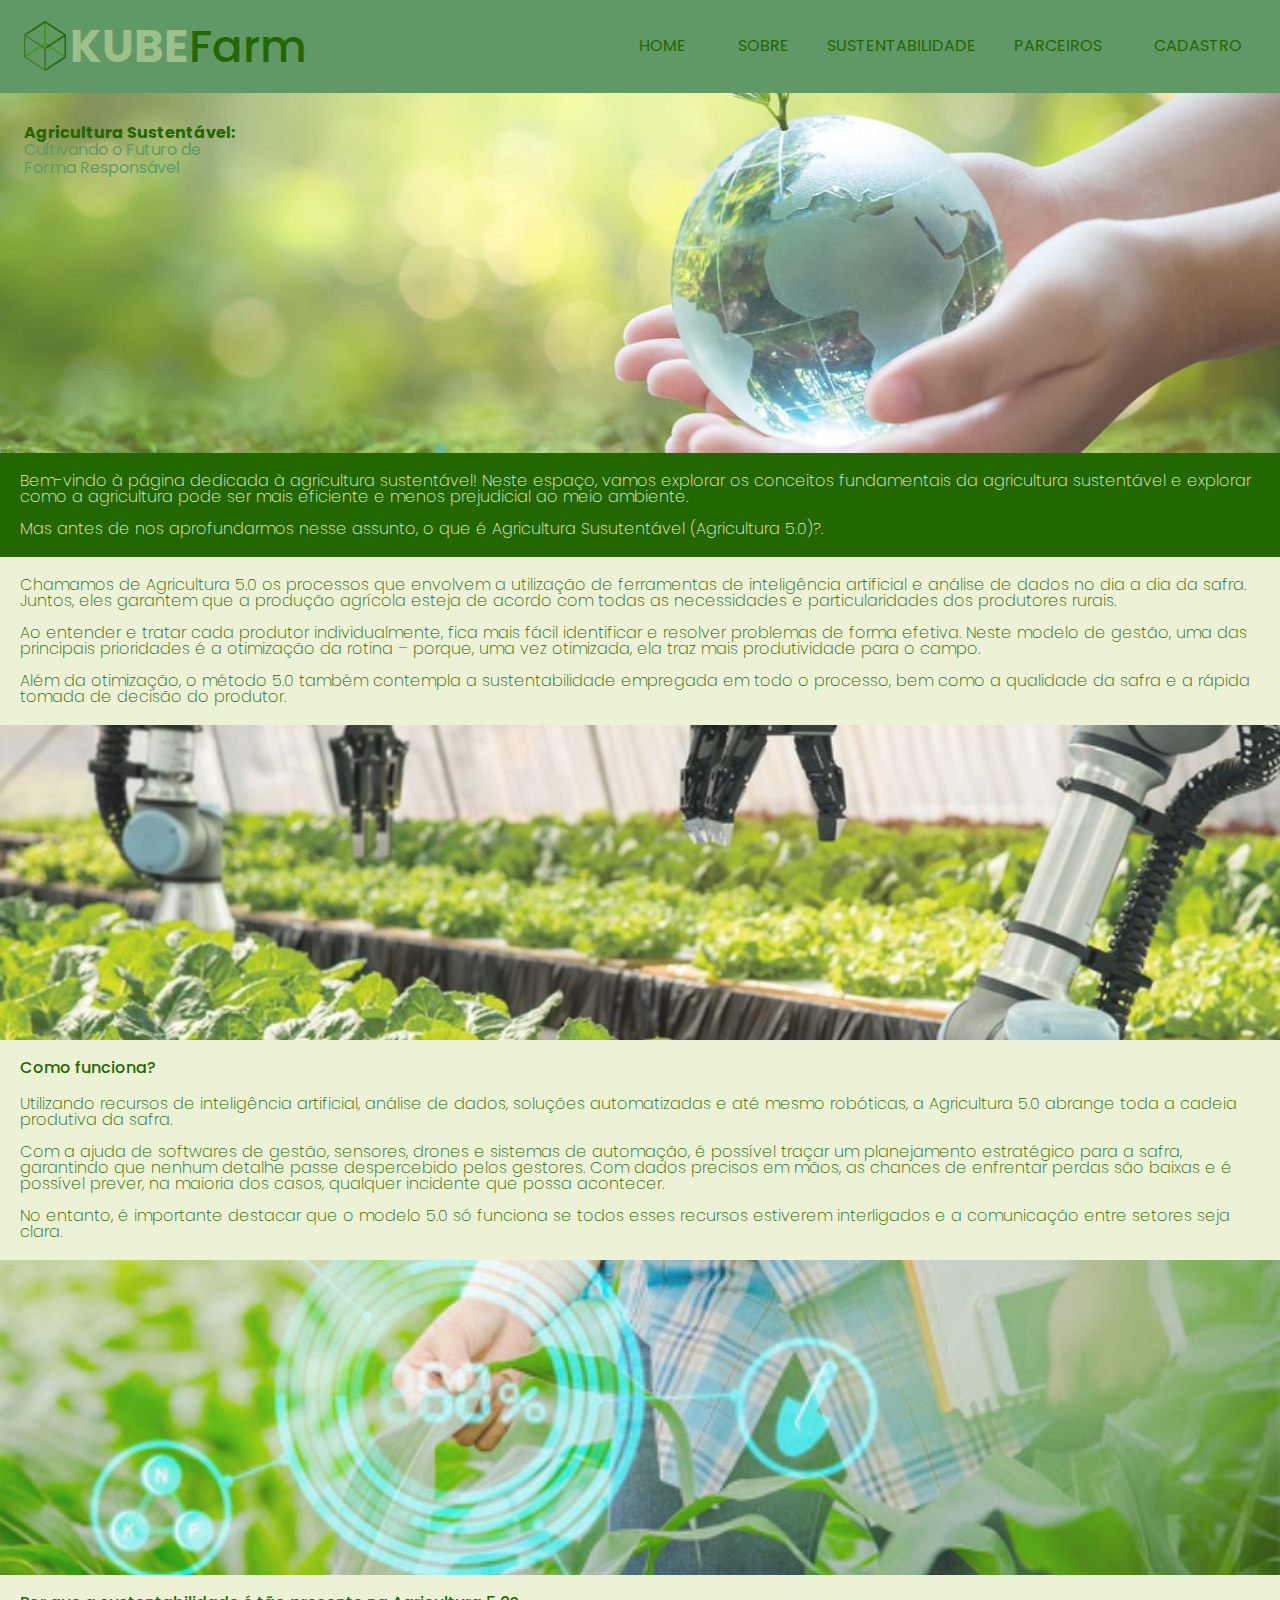
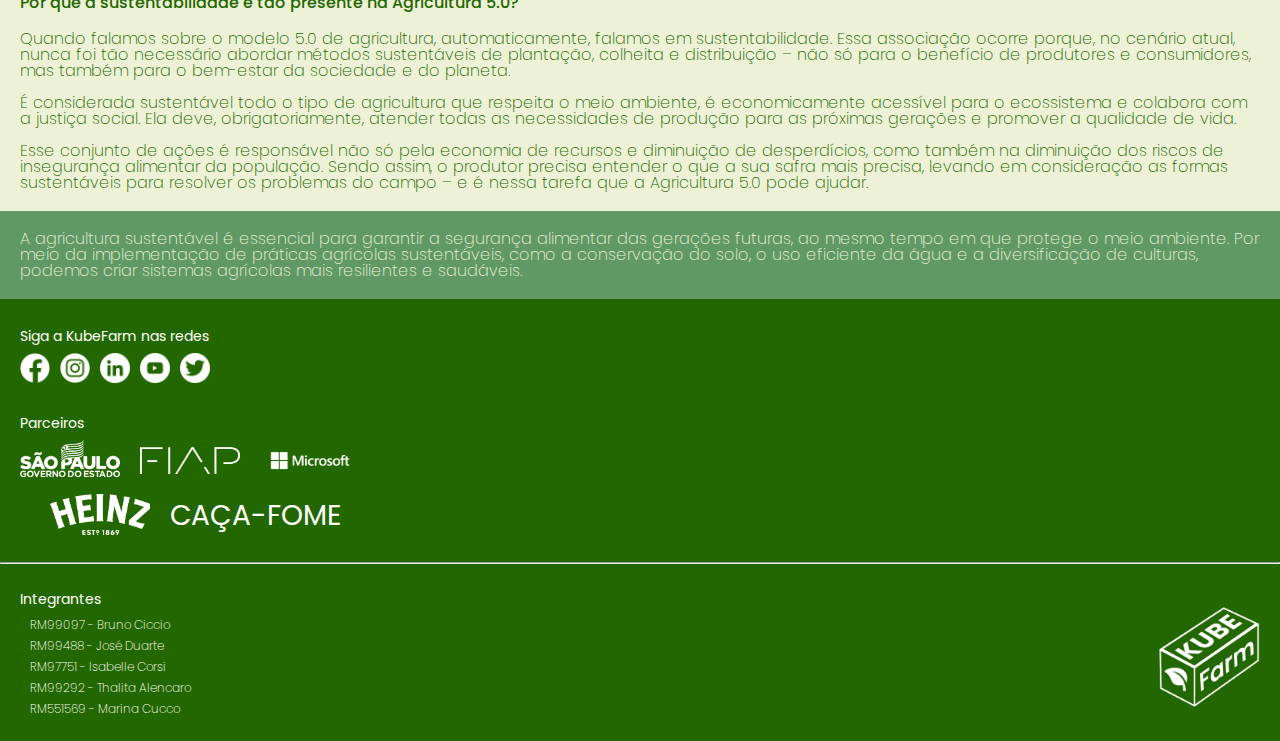
==== KubeFarm-Html&Css/artigoagricultura.html @ fd409fc4 "Upload do Projeto" ====
<!DOCTYPE html>
<html lang="pt-br">

<head>
  <meta charset="UTF-8">
  <meta http-equiv="X-UA-Compatible" content="IE=edge">
  <meta name="viewport" content="width=device-width, initial-scale=1.0">
  <link rel="stylesheet" href="reset.css">
  <link rel="stylesheet" href="style.css">
  <link rel="preconnect" href="https://fonts.googleapis.com">
  <link rel="preconnect" href="https://fonts.gstatic.com" crossorigin>
  <link
    href="https://fonts.googleapis.com/css2?family=Inter:wght@400;700&family=Krona+One&family=Poppins:wght@300;400;500;700&display=swap"
    rel="stylesheet">
  <link
    href="https://fonts.googleapis.com/css2?family=Inter:wght@400;700&family=Josefin+Sans:wght@400;700&family=Krona+One&display=swap"
    rel="stylesheet">
  <link rel="stylesheet" href="https://cdn.jsdelivr.net/npm/swiper@9/swiper-bundle.min.css" />

  <title>KubeFarm</title>
</head>

<body>
  <header class="cabecalho">
    <div class="container">
      <input type="checkbox" id="menu" class="container__botao">
      <label for="menu">
        <span class="cabecalho__menu-hamburguer container__imagem"></span>
      </label>
      <ul class="lista-menu">
        <li class="lista-menu__titulo">
          <a href="index.html" class="lista-menu__link">HOME</a>
        </li>
        <li class="lista-menu__itens">
          <a href="sobre.html" class="lista-menu__link">SOBRE</a>
        </li>
        <li class="lista-menu__itens">
          <a href="artigoagricultura.html" class="lista-menu__link">AGRICULTURA SUSTENTÁVEL</a>
        </li>
        <li class="lista-menu__itens">
          <a href="artigocultivo.html" class="lista-menu__link">CULTIVO EFICIENTE</a>
        </li>
        <li class="lista-menu__itens">
          <a href="artigoai.html" class="lista-menu__link">IA GENERATIVA</a>
        </li>
        <li class="lista-menu__itens">
          <a href="parceiros.html" class="lista-menu__link">PARCEIROS</a>
        </li>
        <li class="lista-menu__itens">
          <a href="cadastro.html" class="lista-menu__link">CADASTRO</a>
        </li>
      </ul>
      <img src="logos/cubo-2.png" alt="logo da Kubefarm" class="container__imagem__logo">
      <h1 class="container__titulo"><b class="container__titulo--negrito">KUBE</b>Farm</h1>
    </div>

    <ul class="opcoes">
        <li class="opcoes__item"><a href="index.html" class="opcoes__link">HOME</a></li>
        <li class="opcoes__item"><a href="sobre.html" class="opcoes__link">SOBRE</a></li>
        <input type="checkbox" id="opcoes-menu" class="opcoes__botao">
        <label for="opcoes-menu">
          <li class="opcoes__item">SUSTENTABILIDADE</li>
        </label>
        <ul class="lista-menu">
          <li class="lista-menu__itens">
            <a href="artigoagricultura.html" class="lista-menu__link">AGRICULTURA SUSTENTÁVEL</a>
          </li>
          <li class="lista-menu__itens">
            <a href="artigocultivo.html" class="lista-menu__link">CULTIVO EFICIENTE</a>
          </li>
          <li class="lista-menu__itens">
            <a href="artigoai.html" class="lista-menu__link">IA GENERATIVA</a>
          </li>
        </ul>
        <li class="opcoes__item"><a href="parceiros.html" class="opcoes__link">PARCEIROS</a></li>
        <li class="opcoes__item"><a href="cadastro.html" class="opcoes__link">CADASTRO</a></li>
      </ul>
  </header>

  <section class="art-agricultura">
    <img class="art-agricultura__img" src="assets/agricsust-1.jpg" alt="imagem de uma mão segurando um planeta">
    <h2 class="art-agricultura__titulo">Agricultura Sustentável:</h2>
    <h2 class="art-agricultura__subtitulo">Cultivando o Futuro de</h2>
    <h2 class="art-agricultura__subtitulo-2">Forma Responsável</h2>
  </section>
  <div class="texto-art-agricultura">
    <p class="texto-art-agricultura__texto">Bem-vindo à página dedicada à agricultura sustentável! Neste espaço, vamos
      explorar os conceitos fundamentais da agricultura sustentável e explorar como a agricultura pode ser mais
      eficiente e menos prejudicial ao meio ambiente. <br><br> <b> Mas antes de nos aprofundarmos nesse assunto, o que é
        Agricultura
        Susutentável (Agricultura 5.0)?.</b> </p>
  </div>
  <div class="texto-2-art-agricultura">
    <p class="texto-2-art-agricultura__texto">Chamamos de Agricultura 5.0 os processos que envolvem a utilização de
      ferramentas de inteligência artificial e análise de dados no dia a dia da safra. Juntos, eles garantem que a
      produção agrícola esteja de acordo com todas as necessidades e particularidades dos produtores rurais. <br> <br>
      Ao entender e tratar cada produtor individualmente, fica mais fácil identificar e resolver problemas de forma
      efetiva. Neste modelo de gestão, uma das principais prioridades é a otimização da rotina – porque, uma vez
      otimizada, ela traz mais produtividade para o campo. <br> <br>
      Além da otimização, o método 5.0 também contempla a sustentabilidade empregada em todo o processo, bem como a
      qualidade da safra e a rápida tomada de decisão do produtor.</p>
  </div>

  <section class="art-agricultura-2__img-2">
    <img class="art-agricultura__img-2" src="assets/agricsust-2.jpeg" alt="braço robótico fazendo colheita de plantio">
  </section>
  <div class="texto-3-art-agricultura">
    <h2 class="texto-3-art-agricultura__titulo">Como funciona?</h2>
    <p class="texto-3-art-agricultura__texto">Utilizando recursos de inteligência artificial, análise de dados, soluções
      automatizadas e até mesmo robóticas, a Agricultura 5.0 abrange toda a cadeia produtiva da safra. <br><br>
      Com a ajuda de softwares de gestão, sensores, drones e sistemas de automação, é possível traçar um planejamento
      estratégico para a safra, garantindo que nenhum detalhe passe despercebido pelos gestores. Com dados precisos em
      mãos, as chances de enfrentar perdas são baixas e é possível prever, na maioria dos casos, qualquer incidente que
      possa acontecer. <br><br>
      No entanto, é importante destacar que o modelo 5.0 só funciona se todos esses recursos estiverem interligados e a
      comunicação entre setores seja clara.</p>
  </div>

  <section class="art-agricultura-3__img-3">
    <img class="art-agricultura__img-3" src="assets/agricsust-3.jpg" alt="holograma de icones em fundo verde">
  </section>
  <div class="texto-3-art-agricultura">
    <h2 class="texto-3-art-agricultura__titulo">Por que a sustentabilidade é tão presente na Agricultura 5.0?</h2>
    <p class="texto-3-art-agricultura__texto">Quando falamos sobre o modelo 5.0 de agricultura, automaticamente, falamos
      em sustentabilidade. Essa associação ocorre porque, no cenário atual, nunca foi tão necessário abordar métodos
      sustentáveis de plantação, colheita e distribuição – não só para o benefício de produtores e consumidores, mas
      também para o bem-estar da sociedade e do planeta. <br><br>
      É considerada sustentável todo o tipo de agricultura que respeita o meio ambiente, é economicamente acessível para
      o ecossistema e colabora com a justiça social. Ela deve, obrigatoriamente, atender todas as necessidades de
      produção para as próximas gerações e promover a qualidade de vida. <br><br>
      Esse conjunto de ações é responsável não só pela economia de recursos e diminuição de desperdícios, como também na
      diminuição dos riscos de insegurança alimentar da população. Sendo assim, o produtor precisa entender o que a sua
      safra mais precisa, levando em consideração as formas sustentáveis para resolver os problemas do campo – e é nessa
      tarefa que a Agricultura 5.0 pode ajudar.</p>
  </div>
  <div class="conclusao-art-agricultura">
    <p class="conclusao-art-agricultura__texto">A agricultura sustentável é essencial para garantir a segurança
      alimentar das gerações futuras, ao mesmo tempo em que protege o meio ambiente. Por meio da implementação de
      práticas agrícolas sustentáveis, como a conservação do solo, o uso eficiente da água e a diversificação de
      culturas, podemos criar sistemas agrícolas mais resilientes e saudáveis.</p>
  </div>

  <footer class="rodape">
    <h2 class="rodape__titulo">Siga a KubeFarm nas redes</h2>
    <ul class="lista-rodape">
      <li class="lista-rodape__item">
        <img src="logos/facebook.png" alt="logo facebook">
      </li>
      <li class="lista-rodape__item">
        <img src="logos/instagram.png" alt="Logo instagram">
      </li>
      <li class="lista-rodape__item">
        <img src="logos/linkedin.png" alt="Logo linkedin">
      </li>
      <li class="lista-rodape__item">
        <img src="logos/youtube.png" alt="Logo youtube">
      </li>
      <li class="lista-rodape__item">
        <img src="logos/twitter.png" alt="Logo twiter">
      </li>
    </ul>
    <h2 class="rodape__titulo-2">Parceiros</h2>
    <ul class="lista-rodape-2">
      <li class="lista-rodape__item-2">
        <img src="logos/governo-logo (1).png" alt="logo estado de sao paulo">
      </li>
      <li class="lista-rodape__item-2">
        <img src="logos/fiap.png" alt="Logo fiap">
      </li>
      <li class="lista-rodape__item-2">
        <img src="logos/microsoft-logo.png" alt="Logo microsot">
      </li>
    </ul>
    <ul class="lista-rodape-3">
      <li class="lista-rodape__item-3">
        <img src="logos/heinz-logo.png" alt="Logo youtube">
      </li>
      <li class="lista-rodape__item-3">
        <a href="#">CAÇA-FOME</a>
      </li>
    </ul>
    <br>
    <hr>
    <div class="integrantes">
      <div class="integrantes-integrantes">
        <h2 class="titulo-integrantes">Integrantes</h2>
        <ul class="lista-integrantes">
          <li>
            <a href="#">RM99097 - Bruno Ciccio</a>
          </li>
          <li>
            <a href="#">RM99488 - José Duarte</a>
          </li>
          <li>
            <a href="#">RM97751 - Isabelle Corsi</a>
          </li>
          <li>
            <a href="#">RM99292 - Thalita Alencaro</a>
          </li>
          <li>
            <a href="#">RM551569 - Marina Cucco</a>
          </li>
        </ul>
      </div>
      <div class="logo-kubefarm">
        <img src="logos/kubefarm-2.png" alt="logo kubefarm">
      </div>
    </div>
  </footer>
</body>

</html>
---- KubeFarm-Html&Css/style.css ----
@import url(styles/header.css);
@import url(styles/index.css);
@import url(styles/footer.css);
@import url(styles/sobre.css);
@import url(styles/artigoagricultura.css);
@import url(styles/artigocultivo.css);
@import url(styles/artigoai.css);
@import url(styles/parceiros.css);
@import url(styles/cadastro.css);

:root {
  --fonte-principal: "Poppins";
  --fonte-secundaria: "Josefin Sans";
  --branco: #ffffff;
  --beje: #edf1d6;
  --verde-escuro: #236700;
  --verde-secundario: #609966;
  --verde-claro: #9DC08B;
  --preto: #000000;
}

body {
  font-family: var(--fonte-principal);
  font-size: 16px;
  font-weight: 400;
}
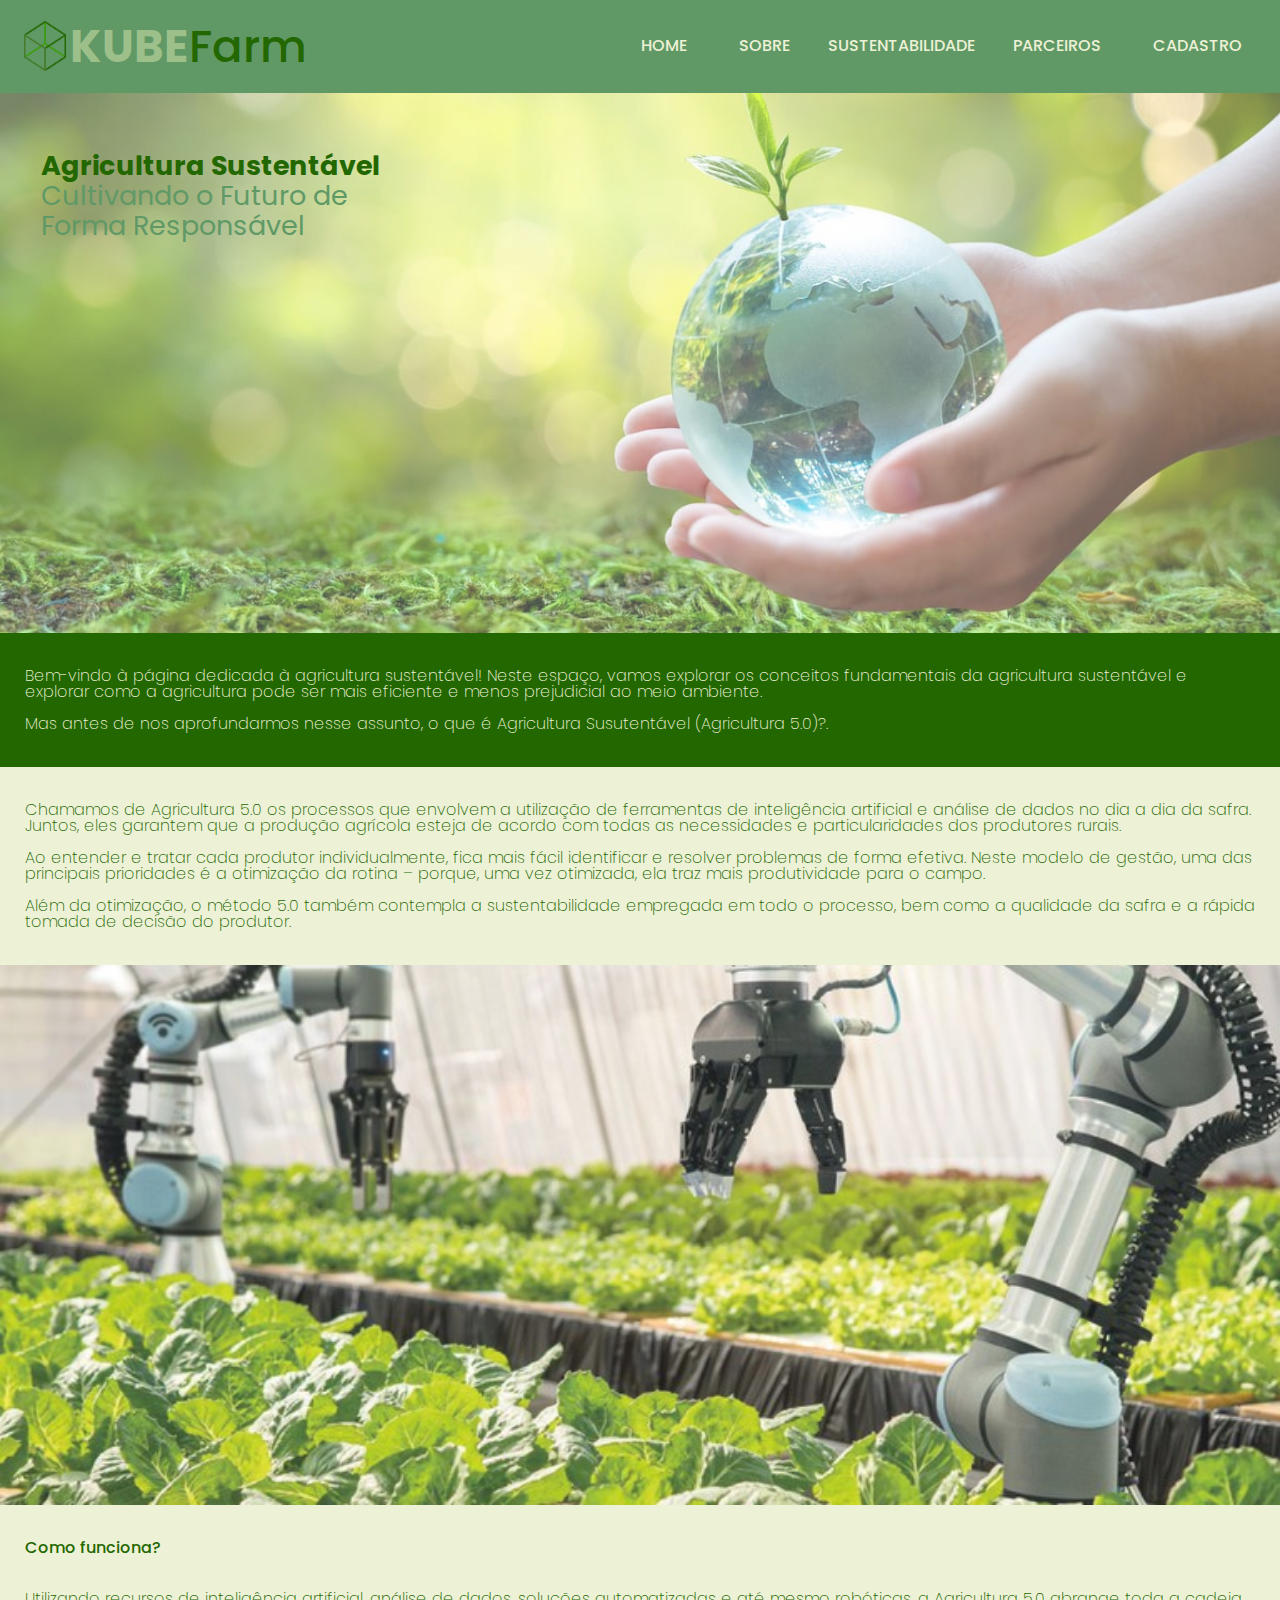
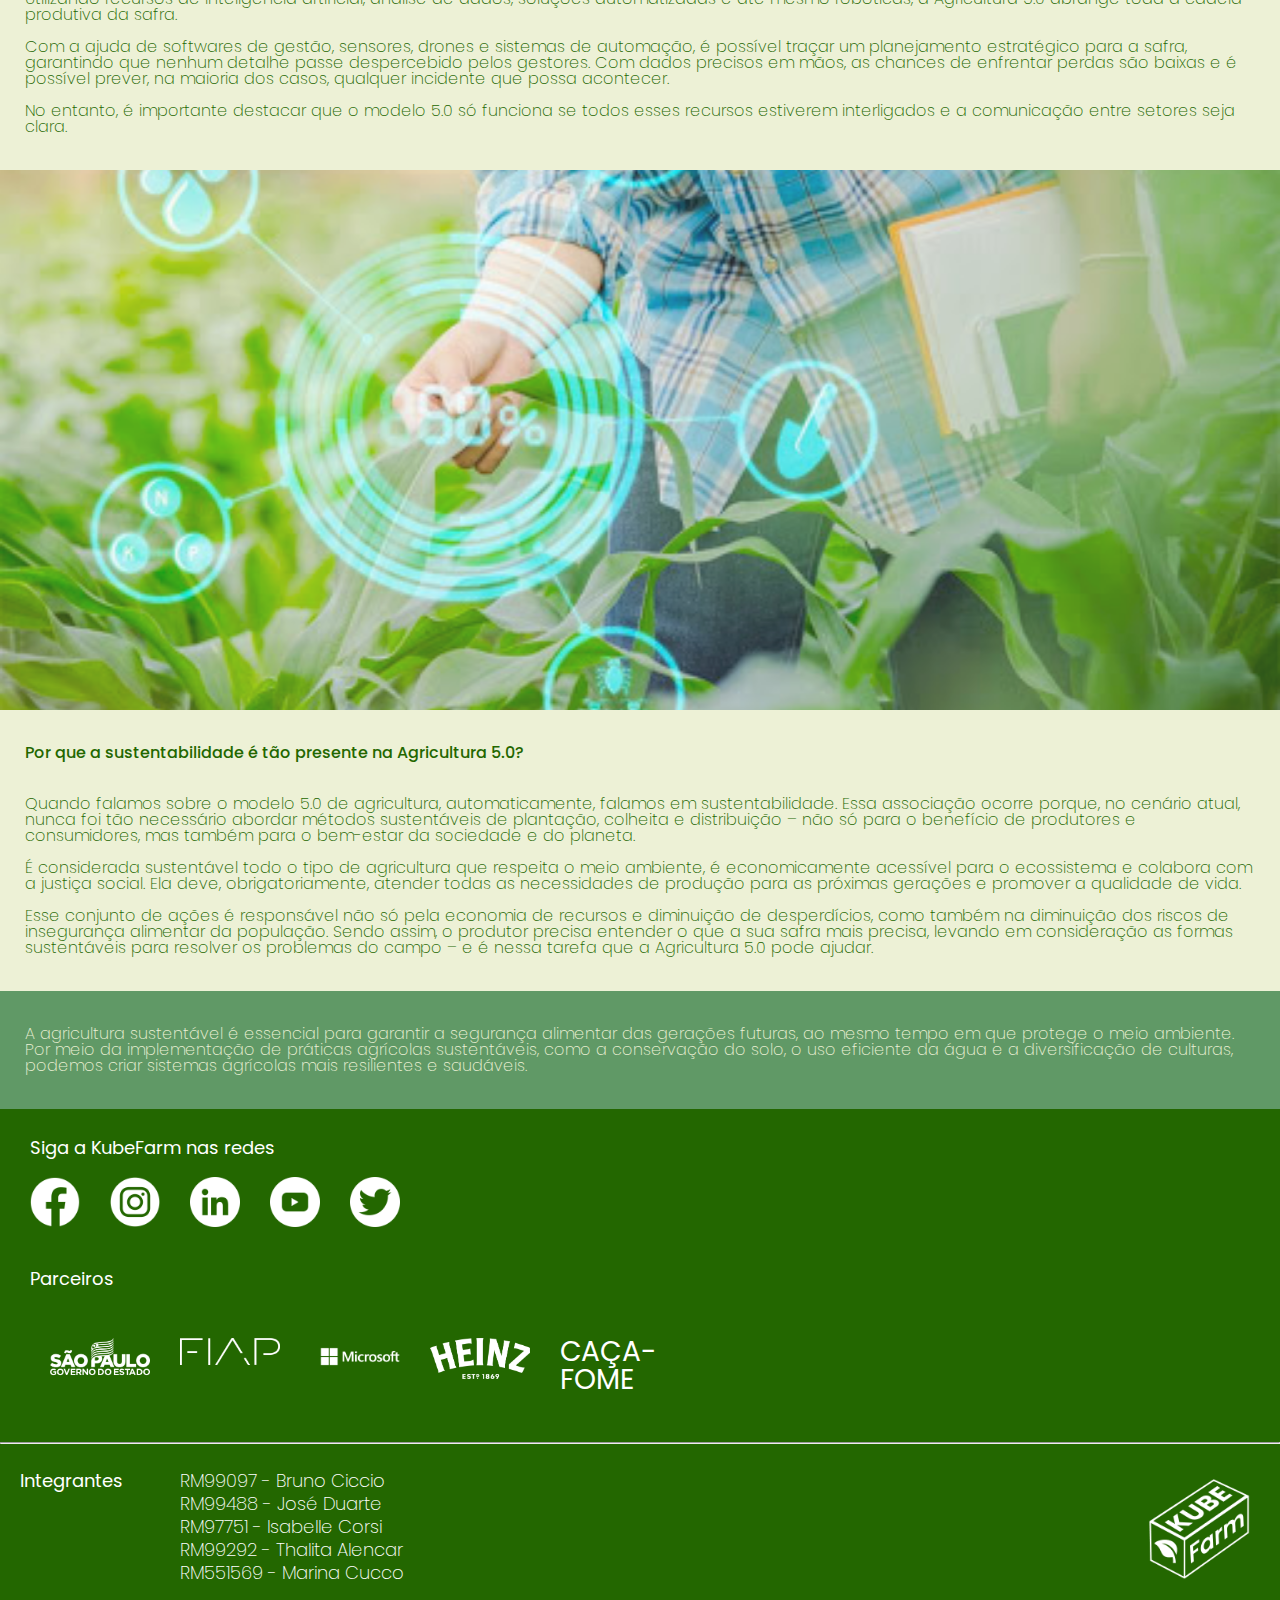
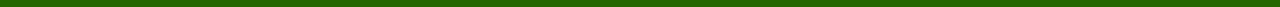
==== commit c18d9995: "Merge pull request #14 from marina-cucco/main" ====
--- a/KubeFarm-Html&Css/artigoagricultura.html
+++ b/KubeFarm-Html&Css/artigoagricultura.html
@@ -79,7 +79,7 @@
 
   <section class="art-agricultura">
     <img class="art-agricultura__img" src="assets/agricsust-1.jpg" alt="imagem de uma mão segurando um planeta">
-    <h2 class="art-agricultura__titulo">Agricultura Sustentável:</h2>
+    <h2 class="art-agricultura__titulo">Agricultura Sustentável</h2>
     <h2 class="art-agricultura__subtitulo">Cultivando o Futuro de</h2>
     <h2 class="art-agricultura__subtitulo-2">Forma Responsável</h2>
   </section>
@@ -195,7 +195,7 @@
             <a href="#">RM97751 - Isabelle Corsi</a>
           </li>
           <li>
-            <a href="#">RM99292 - Thalita Alencaro</a>
+            <a href="#">RM99292 - Thalita Alencar</a>
           </li>
           <li>
             <a href="#">RM551569 - Marina Cucco</a>
